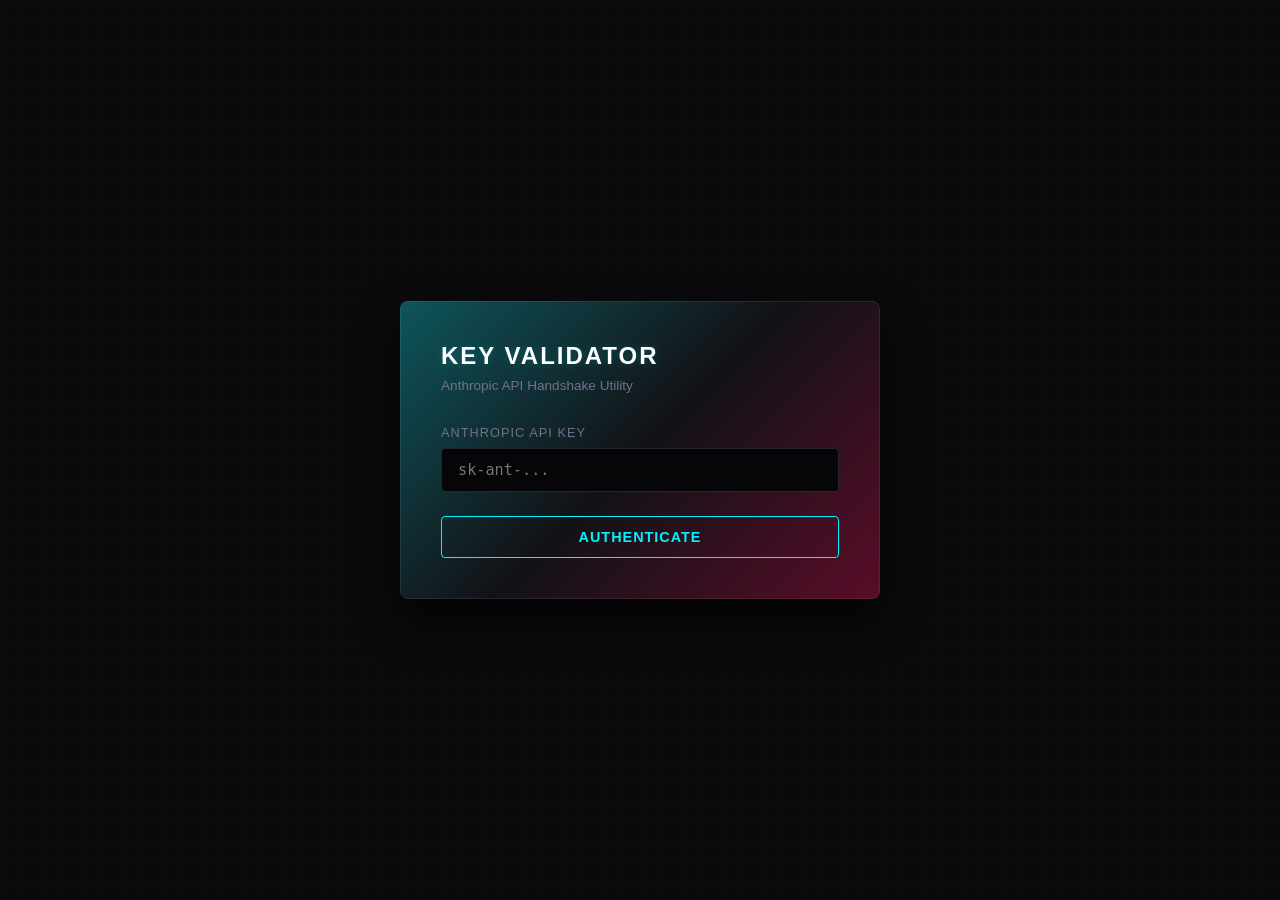
==== index.html @ c2865454 "Update title and clean up comments in index.html" ====
<!DOCTYPE html>
<html lang="en">
<head>
    <meta charset="UTF-8">
    <meta name="viewport" content="width=device-width, initial-scale=1.0">
    <title>Key Validator</title>
    <style>
        :root {
            --bg-color: #0a0a0c;
            --panel-bg: #121216;
            --border-color: #24242e;
            --text-primary: #e2e2e9;
            --text-secondary: #71718a;
            --accent-cyan: #00f3ff;
            --accent-red: #ff0055;
            --accent-green: #00ff66;
        }

        * {
            box-sizing: border-box;
            margin: 0;
            padding: 0;
            font-family: 'Segoe UI', Tahoma, Geneva, Verdana, sans-serif;
        }

        body {
            background-color: var(--bg-color);
            color: var(--text-primary);
            display: flex;
            justify-content: center;
            align-items: center;
            min-height: 100vh;
            overflow: hidden;
            position: relative;
        }

        body::before {
            content: '';
            position: absolute;
            top: 0; left: 0; right: 0; bottom: 0;
            background: linear-gradient(rgba(18, 18, 22, 0.2) 1px, transparent 1px),
                        linear-gradient(90deg, rgba(18, 18, 22, 0.2) 1px, transparent 1px);
            background-size: 20px 20px;
            z-index: 1;
            pointer-events: none;
        }

        .container {
            background: var(--panel-bg);
            border: 1px solid var(--border-color);
            padding: 2.5rem;
            border-radius: 8px;
            width: 100%;
            max-width: 480px;
            box-shadow: 0 20px 40px rgba(0, 0, 0, 0.7);
            z-index: 2;
            position: relative;
        }

        .container::after {
            content: '';
            position: absolute;
            top: -1px; left: -1px; right: -1px; bottom: -1px;
            border-radius: 8px;
            background: linear-gradient(135deg, var(--accent-cyan), transparent, var(--accent-red));
            z-index: -1;
            opacity: 0.3;
            pointer-events: none;
        }

        h1 {
            font-size: 1.5rem;
            font-weight: 600;
            letter-spacing: 2px;
            text-transform: uppercase;
            margin-bottom: 0.5rem;
            color: #fff;
            text-shadow: 0 0 10px rgba(0, 243, 255, 0.2);
        }

        p.subtitle {
            font-size: 0.85rem;
            color: var(--text-secondary);
            margin-bottom: 2rem;
        }

        .input-group {
            margin-bottom: 1.5rem;
        }

        label {
            display: block;
            font-size: 0.8rem;
            text-transform: uppercase;
            letter-spacing: 1px;
            color: var(--text-secondary);
            margin-bottom: 0.5rem;
        }

        input[type="password"] {
            width: 100%;
            padding: 0.75rem 1rem;
            background: #060608;
            border: 1px solid var(--border-color);
            border-radius: 4px;
            color: #fff;
            font-family: monospace;
            font-size: 0.95rem;
            transition: all 0.3s ease;
        }

        input[type="password"]:focus {
            outline: none;
            border-color: var(--accent-cyan);
            box-shadow: 0 0 8px rgba(0, 243, 255, 0.25);
        }

        button {
            width: 100%;
            padding: 0.75rem;
            background: transparent;
            border: 1px solid var(--accent-cyan);
            color: var(--accent-cyan);
            font-size: 0.9rem;
            font-weight: 600;
            text-transform: uppercase;
            letter-spacing: 1px;
            border-radius: 4px;
            cursor: pointer;
            transition: all 0.2s ease;
        }

        button:hover {
            background: rgba(0, 243, 255, 0.1);
            box-shadow: 0 0 15px rgba(0, 243, 255, 0.4);
        }

        button:disabled {
            border-color: var(--border-color);
            color: var(--text-secondary);
            cursor: not-allowed;
            background: transparent;
            box-shadow: none;
        }

        .status-display {
            margin-top: 1.5rem;
            padding: 1rem;
            border-radius: 4px;
            font-size: 0.9rem;
            display: none;
            border: 1px solid transparent;
            animation: fadeIn 0.3s ease forwards;
        }

        @keyframes fadeIn {
            from { opacity: 0; transform: translateY(5px); }
            to { opacity: 1; transform: translateY(0); }
        }

        .status-display.success {
            display: block;
            background: rgba(0, 255, 102, 0.04);
            border-color: rgba(0, 255, 102, 0.2);
            color: var(--accent-green);
        }

        .status-display.error {
            display: block;
            background: rgba(255, 0, 85, 0.04);
            border-color: rgba(255, 0, 85, 0.2);
            color: var(--accent-red);
        }

        .status-display.loading {
            display: block;
            background: rgba(0, 243, 255, 0.04);
            border-color: rgba(0, 243, 255, 0.2);
            color: var(--accent-cyan);
        }
    </style>
</head>
<body>

    <div class="container">
        <h1>Key Validator</h1>
        <p class="subtitle">Anthropic API Handshake Utility</p>
        
        <div class="input-group">
            <label for="apiKey">Anthropic API Key</label>
            <input type="password" id="apiKey" placeholder="sk-ant-...">
        </div>

        <button id="checkBtn" onclick="validateKey()">Authenticate</button>

        <div id="status" class="status-display"></div>
    </div>

    <script>
        async function validateKey() {
            const keyInput = document.getElementById('apiKey').value.trim();
            const statusDiv = document.getElementById('status');
            const btn = document.getElementById('checkBtn');

            if (!keyInput) {
                statusDiv.className = "status-display error";
                statusDiv.innerText = "Error: Key field cannot be empty.";
                return;
            }

            btn.disabled = true;
            statusDiv.className = "status-display loading";
            statusDiv.innerText = "Establishing handshake with Anthropic...";

            try {
                const response = await fetch('https://api.anthropic.com/v1/messages', {
                    method: 'POST',
                    headers: {
                        'x-api-key': keyInput,
                        'anthropic-version': '2023-06-01',
                        'content-type': 'application/json',
                        'dangerouslyAllowBrowser': 'true' 
                    },
                    body: JSON.stringify({
                        model: 'claude-3-haiku-20240307',
                        max_tokens: 1,
                        messages: [{ role: 'user', content: 'Ping' }]
                    })
                });

                const data = await response.json();

                if (response.ok) {
                    statusDiv.className = "status-display success";
                    statusDiv.innerHTML = "<strong>SUCCESS:</strong> Key is active and working.";
                } else {
                    statusDiv.className = "status-display error";
                    statusDiv.innerHTML = `<strong>FAILED:</strong> ${data.error?.message || 'Authentication rejected.'}`;
                }

            } catch (error) {
                statusDiv.className = "status-display error";
                statusDiv.innerHTML = `<strong>CORS / NETWORK ERROR:</strong> Browser blocked the request or internet is down. Ensure CORS handling is configured or test via a local proxy.`;
                console.error(error);
            } finally {
                btn.disabled = false;
            }
        }
    </script>
</body>
</html>
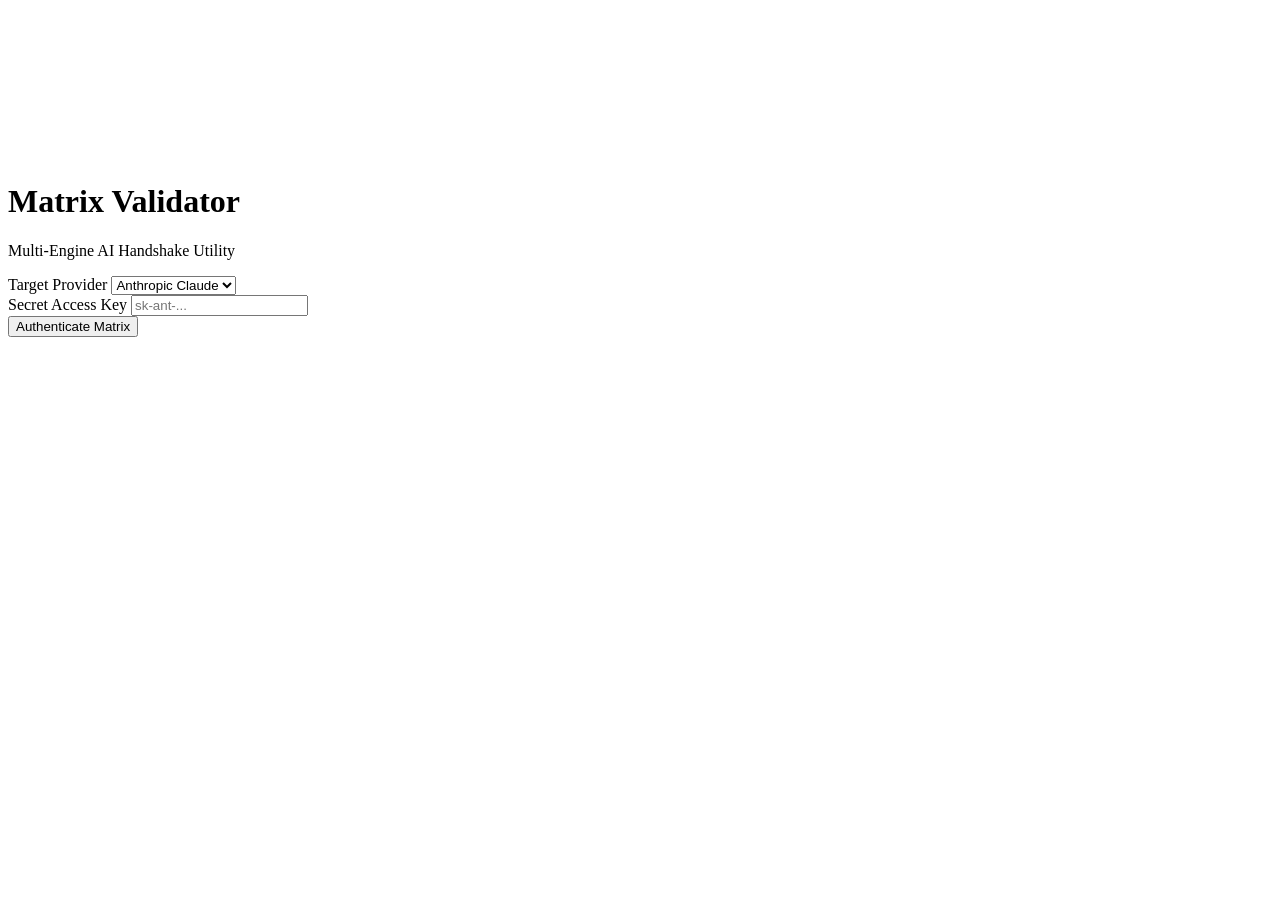
==== commit c4e3cf52: "Update index.html" ====
--- a/index.html
+++ b/index.html
@@ -3,249 +3,36 @@
 <head>
     <meta charset="UTF-8">
     <meta name="viewport" content="width=device-width, initial-scale=1.0">
-    <title>Key Validator</title>
-    <style>
-        :root {
-            --bg-color: #0a0a0c;
-            --panel-bg: #121216;
-            --border-color: #24242e;
-            --text-primary: #e2e2e9;
-            --text-secondary: #71718a;
-            --accent-cyan: #00f3ff;
-            --accent-red: #ff0055;
-            --accent-green: #00ff66;
-        }
-
-        * {
-            box-sizing: border-box;
-            margin: 0;
-            padding: 0;
-            font-family: 'Segoe UI', Tahoma, Geneva, Verdana, sans-serif;
-        }
-
-        body {
-            background-color: var(--bg-color);
-            color: var(--text-primary);
-            display: flex;
-            justify-content: center;
-            align-items: center;
-            min-height: 100vh;
-            overflow: hidden;
-            position: relative;
-        }
-
-        body::before {
-            content: '';
-            position: absolute;
-            top: 0; left: 0; right: 0; bottom: 0;
-            background: linear-gradient(rgba(18, 18, 22, 0.2) 1px, transparent 1px),
-                        linear-gradient(90deg, rgba(18, 18, 22, 0.2) 1px, transparent 1px);
-            background-size: 20px 20px;
-            z-index: 1;
-            pointer-events: none;
-        }
-
-        .container {
-            background: var(--panel-bg);
-            border: 1px solid var(--border-color);
-            padding: 2.5rem;
-            border-radius: 8px;
-            width: 100%;
-            max-width: 480px;
-            box-shadow: 0 20px 40px rgba(0, 0, 0, 0.7);
-            z-index: 2;
-            position: relative;
-        }
-
-        .container::after {
-            content: '';
-            position: absolute;
-            top: -1px; left: -1px; right: -1px; bottom: -1px;
-            border-radius: 8px;
-            background: linear-gradient(135deg, var(--accent-cyan), transparent, var(--accent-red));
-            z-index: -1;
-            opacity: 0.3;
-            pointer-events: none;
-        }
-
-        h1 {
-            font-size: 1.5rem;
-            font-weight: 600;
-            letter-spacing: 2px;
-            text-transform: uppercase;
-            margin-bottom: 0.5rem;
-            color: #fff;
-            text-shadow: 0 0 10px rgba(0, 243, 255, 0.2);
-        }
-
-        p.subtitle {
-            font-size: 0.85rem;
-            color: var(--text-secondary);
-            margin-bottom: 2rem;
-        }
-
-        .input-group {
-            margin-bottom: 1.5rem;
-        }
-
-        label {
-            display: block;
-            font-size: 0.8rem;
-            text-transform: uppercase;
-            letter-spacing: 1px;
-            color: var(--text-secondary);
-            margin-bottom: 0.5rem;
-        }
-
-        input[type="password"] {
-            width: 100%;
-            padding: 0.75rem 1rem;
-            background: #060608;
-            border: 1px solid var(--border-color);
-            border-radius: 4px;
-            color: #fff;
-            font-family: monospace;
-            font-size: 0.95rem;
-            transition: all 0.3s ease;
-        }
-
-        input[type="password"]:focus {
-            outline: none;
-            border-color: var(--accent-cyan);
-            box-shadow: 0 0 8px rgba(0, 243, 255, 0.25);
-        }
-
-        button {
-            width: 100%;
-            padding: 0.75rem;
-            background: transparent;
-            border: 1px solid var(--accent-cyan);
-            color: var(--accent-cyan);
-            font-size: 0.9rem;
-            font-weight: 600;
-            text-transform: uppercase;
-            letter-spacing: 1px;
-            border-radius: 4px;
-            cursor: pointer;
-            transition: all 0.2s ease;
-        }
-
-        button:hover {
-            background: rgba(0, 243, 255, 0.1);
-            box-shadow: 0 0 15px rgba(0, 243, 255, 0.4);
-        }
-
-        button:disabled {
-            border-color: var(--border-color);
-            color: var(--text-secondary);
-            cursor: not-allowed;
-            background: transparent;
-            box-shadow: none;
-        }
-
-        .status-display {
-            margin-top: 1.5rem;
-            padding: 1rem;
-            border-radius: 4px;
-            font-size: 0.9rem;
-            display: none;
-            border: 1px solid transparent;
-            animation: fadeIn 0.3s ease forwards;
-        }
-
-        @keyframes fadeIn {
-            from { opacity: 0; transform: translateY(5px); }
-            to { opacity: 1; transform: translateY(0); }
-        }
-
-        .status-display.success {
-            display: block;
-            background: rgba(0, 255, 102, 0.04);
-            border-color: rgba(0, 255, 102, 0.2);
-            color: var(--accent-green);
-        }
-
-        .status-display.error {
-            display: block;
-            background: rgba(255, 0, 85, 0.04);
-            border-color: rgba(255, 0, 85, 0.2);
-            color: var(--accent-red);
-        }
-
-        .status-display.loading {
-            display: block;
-            background: rgba(0, 243, 255, 0.04);
-            border-color: rgba(0, 243, 255, 0.2);
-            color: var(--accent-cyan);
-        }
-    </style>
+    <title>API Handshake Matrix</title>
+    <link rel="stylesheet" href="style.css">
 </head>
 <body>
 
+    <canvas id="particleCanvas"></canvas>
+
     <div class="container">
-        <h1>Key Validator</h1>
-        <p class="subtitle">Anthropic API Handshake Utility</p>
+        <h1>Matrix Validator</h1>
+        <p class="subtitle">Multi-Engine AI Handshake Utility</p>
         
         <div class="input-group">
-            <label for="apiKey">Anthropic API Key</label>
+            <label for="providerSelect">Target Provider</label>
+            <select id="providerSelect" onchange="updatePlaceholder()">
+                <option value="anthropic">Anthropic Claude</option>
+                <option value="openai">OpenAI GPT</option>
+                <option value="gemini">Google Gemini</option>
+            </select>
+        </div>
+
+        <div class="input-group">
+            <label for="apiKey">Secret Access Key</label>
             <input type="password" id="apiKey" placeholder="sk-ant-...">
         </div>
 
-        <button id="checkBtn" onclick="validateKey()">Authenticate</button>
+        <button id="checkBtn" onclick="validateKey()">Authenticate Matrix</button>
 
         <div id="status" class="status-display"></div>
     </div>
 
-    <script>
-        async function validateKey() {
-            const keyInput = document.getElementById('apiKey').value.trim();
-            const statusDiv = document.getElementById('status');
-            const btn = document.getElementById('checkBtn');
-
-            if (!keyInput) {
-                statusDiv.className = "status-display error";
-                statusDiv.innerText = "Error: Key field cannot be empty.";
-                return;
-            }
-
-            btn.disabled = true;
-            statusDiv.className = "status-display loading";
-            statusDiv.innerText = "Establishing handshake with Anthropic...";
-
-            try {
-                const response = await fetch('https://api.anthropic.com/v1/messages', {
-                    method: 'POST',
-                    headers: {
-                        'x-api-key': keyInput,
-                        'anthropic-version': '2023-06-01',
-                        'content-type': 'application/json',
-                        'dangerouslyAllowBrowser': 'true' 
-                    },
-                    body: JSON.stringify({
-                        model: 'claude-3-haiku-20240307',
-                        max_tokens: 1,
-                        messages: [{ role: 'user', content: 'Ping' }]
-                    })
-                });
-
-                const data = await response.json();
-
-                if (response.ok) {
-                    statusDiv.className = "status-display success";
-                    statusDiv.innerHTML = "<strong>SUCCESS:</strong> Key is active and working.";
-                } else {
-                    statusDiv.className = "status-display error";
-                    statusDiv.innerHTML = `<strong>FAILED:</strong> ${data.error?.message || 'Authentication rejected.'}`;
-                }
-
-            } catch (error) {
-                statusDiv.className = "status-display error";
-                statusDiv.innerHTML = `<strong>CORS / NETWORK ERROR:</strong> Browser blocked the request or internet is down. Ensure CORS handling is configured or test via a local proxy.`;
-                console.error(error);
-            } finally {
-                btn.disabled = false;
-            }
-        }
-    </script>
+    <script src="script.js"></script>
 </body>
 </html>
